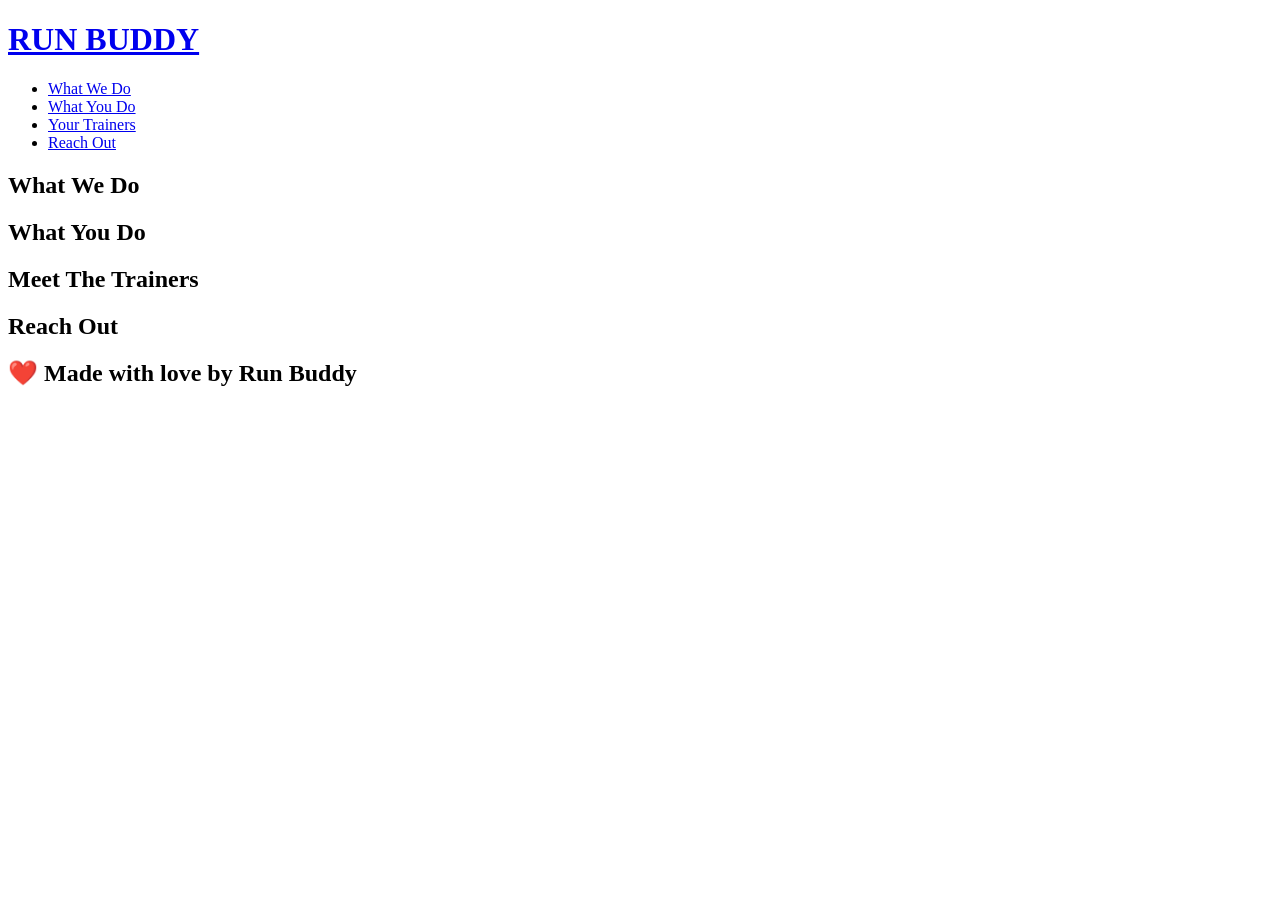
==== index.html @ e4a74678 "added navigation layout" ====
<!DOCTYPE html>
<html lang="en">

<head>
    <meta charset="UTF-8" />
    <title>Run Buddy</title>
</head>

<body>
    <!--Navigation-->
    <header>
        <h1>
            <a href="/">RUN BUDDY</a>
        </h1>
        <nav>
            <!--Unordered List Element-->
            <ul>
                <!--List Item Element-->
                <li>
                    <!--Anchor Element-->
                    <a href="#what-we-do">What We Do</a>
                </li>
                <li>
                    <a href="#what-you-do">What You Do</a>
                </li>
                <li>
                    <a href="#your-trainers">Your Trainers</a>
                </li>
                <li>
                    <a href="#reach-out">Reach Out</a>
                </li>
            </ul>
        </nav>
    </header>

    <!--Hero/Jumbotron-->
    <section>

    </section>

    <!--"What We Do" Section-->
    <section>
        <h2>What We Do</h2>
    </section>

    <!--"What You Do" Section-->
    <section>
        <h2>What You Do</h2>
    </section>

    <!--"Meet The Trainers" Section-->
    <section>
        <h2>Meet The Trainers</h2>
    </section>

    <!--"Reach Out" Section-->
    <section>
        <h2>Reach Out</h2>
    </section>

    <!--Footer-->
    <footer>
        <h2>❤️ Made with love by Run Buddy</h2>
    </footer>
</body>

</html>
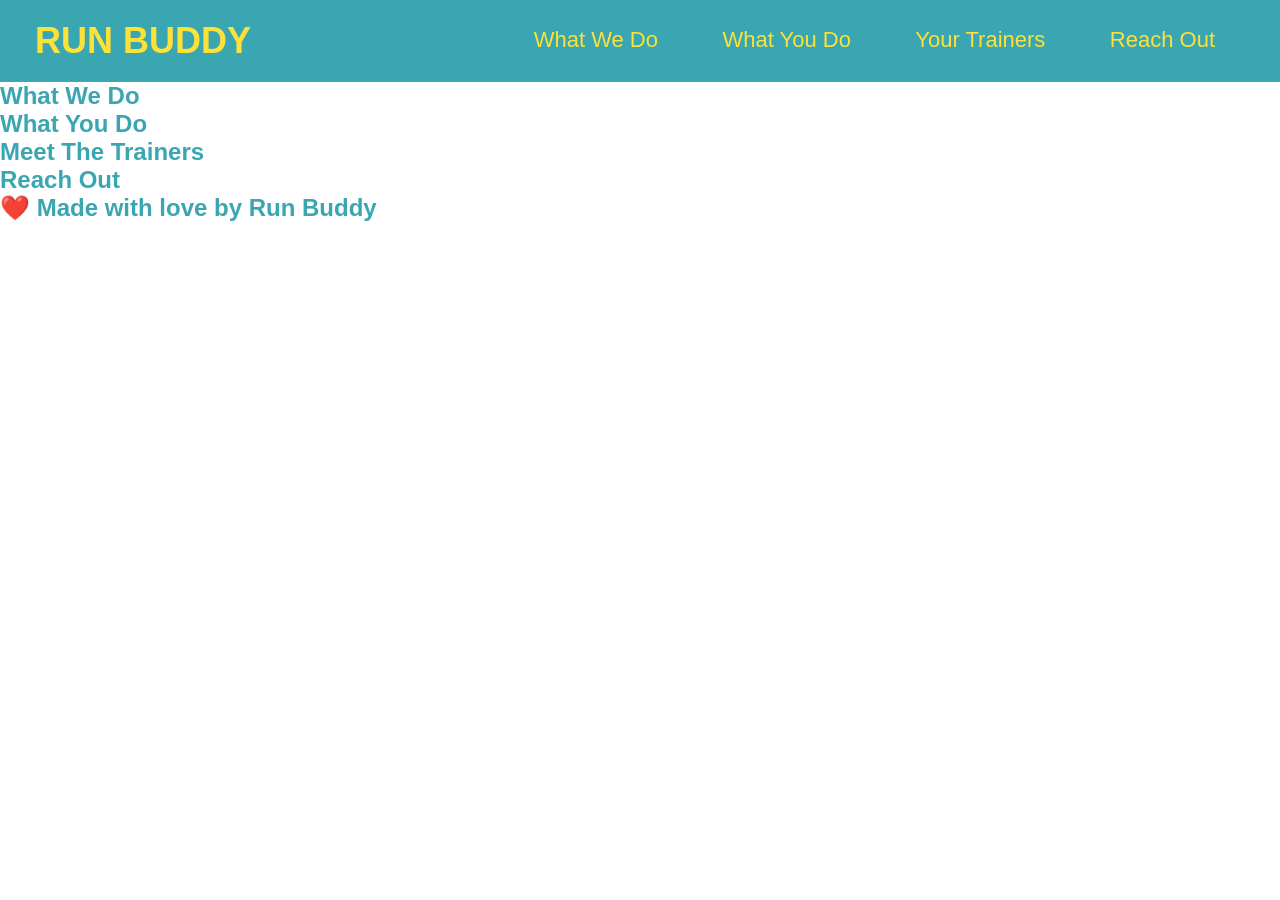
==== commit fdab7f08: "added stylesheet and styled header" ====
--- a/index.html
+++ b/index.html
@@ -4,6 +4,8 @@
 <head>
     <meta charset="UTF-8" />
     <title>Run Buddy</title>
+
+    <link rel="stylesheet" href="./assets/css/style.css" />
 </head>
 
 <body>
--- a/assets/css/style.css
+++ b/assets/css/style.css
@@ -0,0 +1,42 @@
+* {
+    margin: 0;
+    padding: 0;
+}
+
+body {
+    color: #39a6b2;
+    font-family: Helvetica, Arial, sans-serif;
+}
+
+header {
+    padding: 20px 35px;
+    background-color: #39a6b2;
+}
+
+header h1 {
+    font-weight: bold;
+    font-size: 36px;
+    color: #fce138;
+    margin: 0;
+    display: inline;
+}
+
+header nav {
+    float: right;
+    margin: 7px 0;
+}
+
+header nav ul li {
+    display: inline;
+}
+
+header nav ul li a{
+    margin: 0 30px;
+    font-weight: lighter;
+    font-size: 22px;
+}
+
+header a {
+    text-decoration: none;
+    color: #fce138;
+}
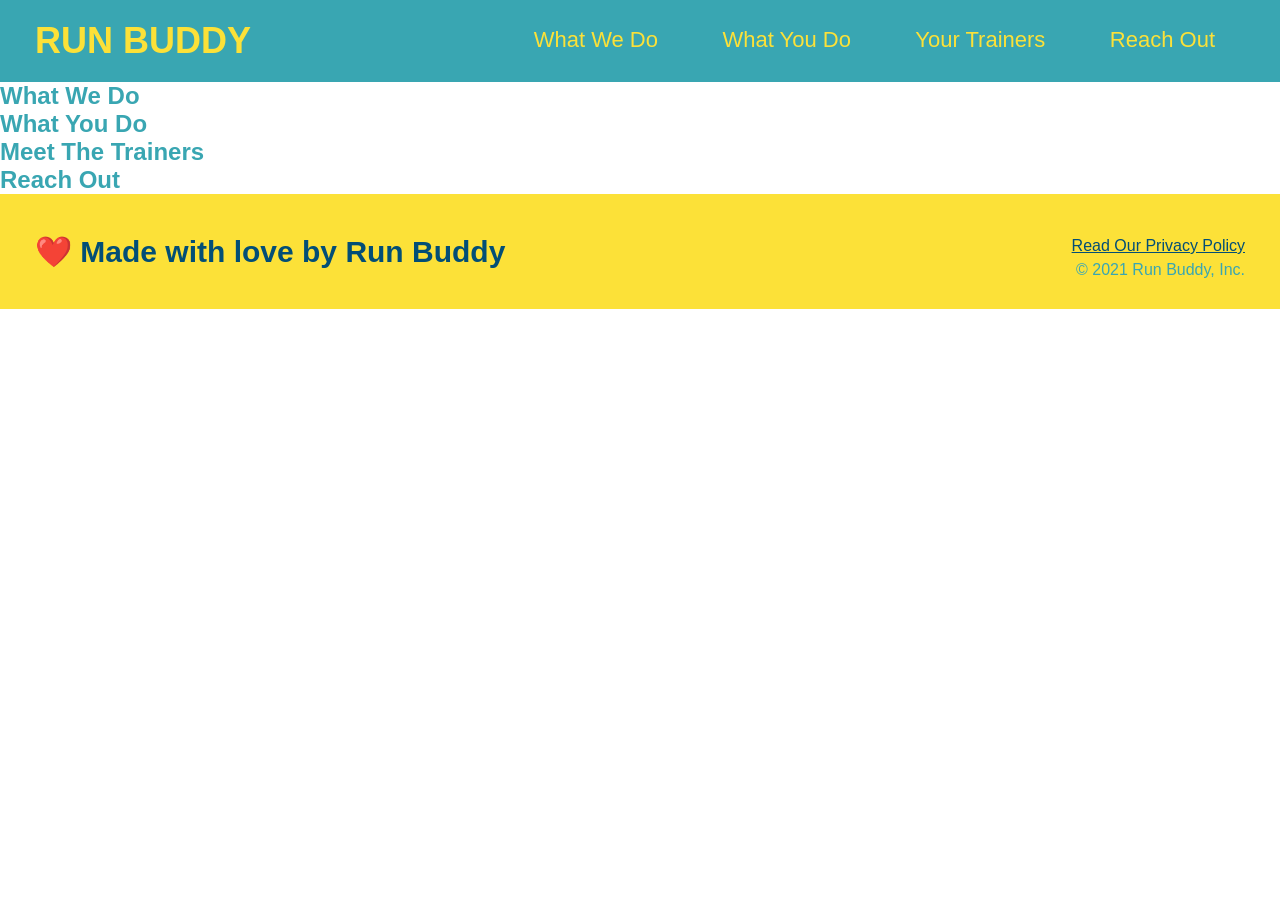
==== commit a38540d1: "styling for footer" ====
--- a/index.html
+++ b/index.html
@@ -63,6 +63,10 @@
     <!--Footer-->
     <footer>
         <h2>❤️ Made with love by Run Buddy</h2>
+        <div>
+            <a href="#">Read Our Privacy Policy</a><br />
+            &copy; 2021 Run Buddy, Inc.
+        </div>
     </footer>
 </body>
 
--- a/assets/css/style.css
+++ b/assets/css/style.css
@@ -1,6 +1,7 @@
 * {
     margin: 0;
     padding: 0;
+    box-sizing: border-box;
 }
 
 body {
@@ -39,4 +40,27 @@
 header a {
     text-decoration: none;
     color: #fce138;
+}
+
+footer {
+    background: #fce138;
+    width: 100%;
+    padding: 40px 35px;
+}
+
+footer h2 {
+    display: inline;
+    color: #024e76;
+    font-size: 30px;
+    margin: 0;
+}
+
+footer div {
+    float: right;
+    line-height: 1.5;
+    text-align: right;
+}
+
+footer a {
+    color: #024e76;
 }
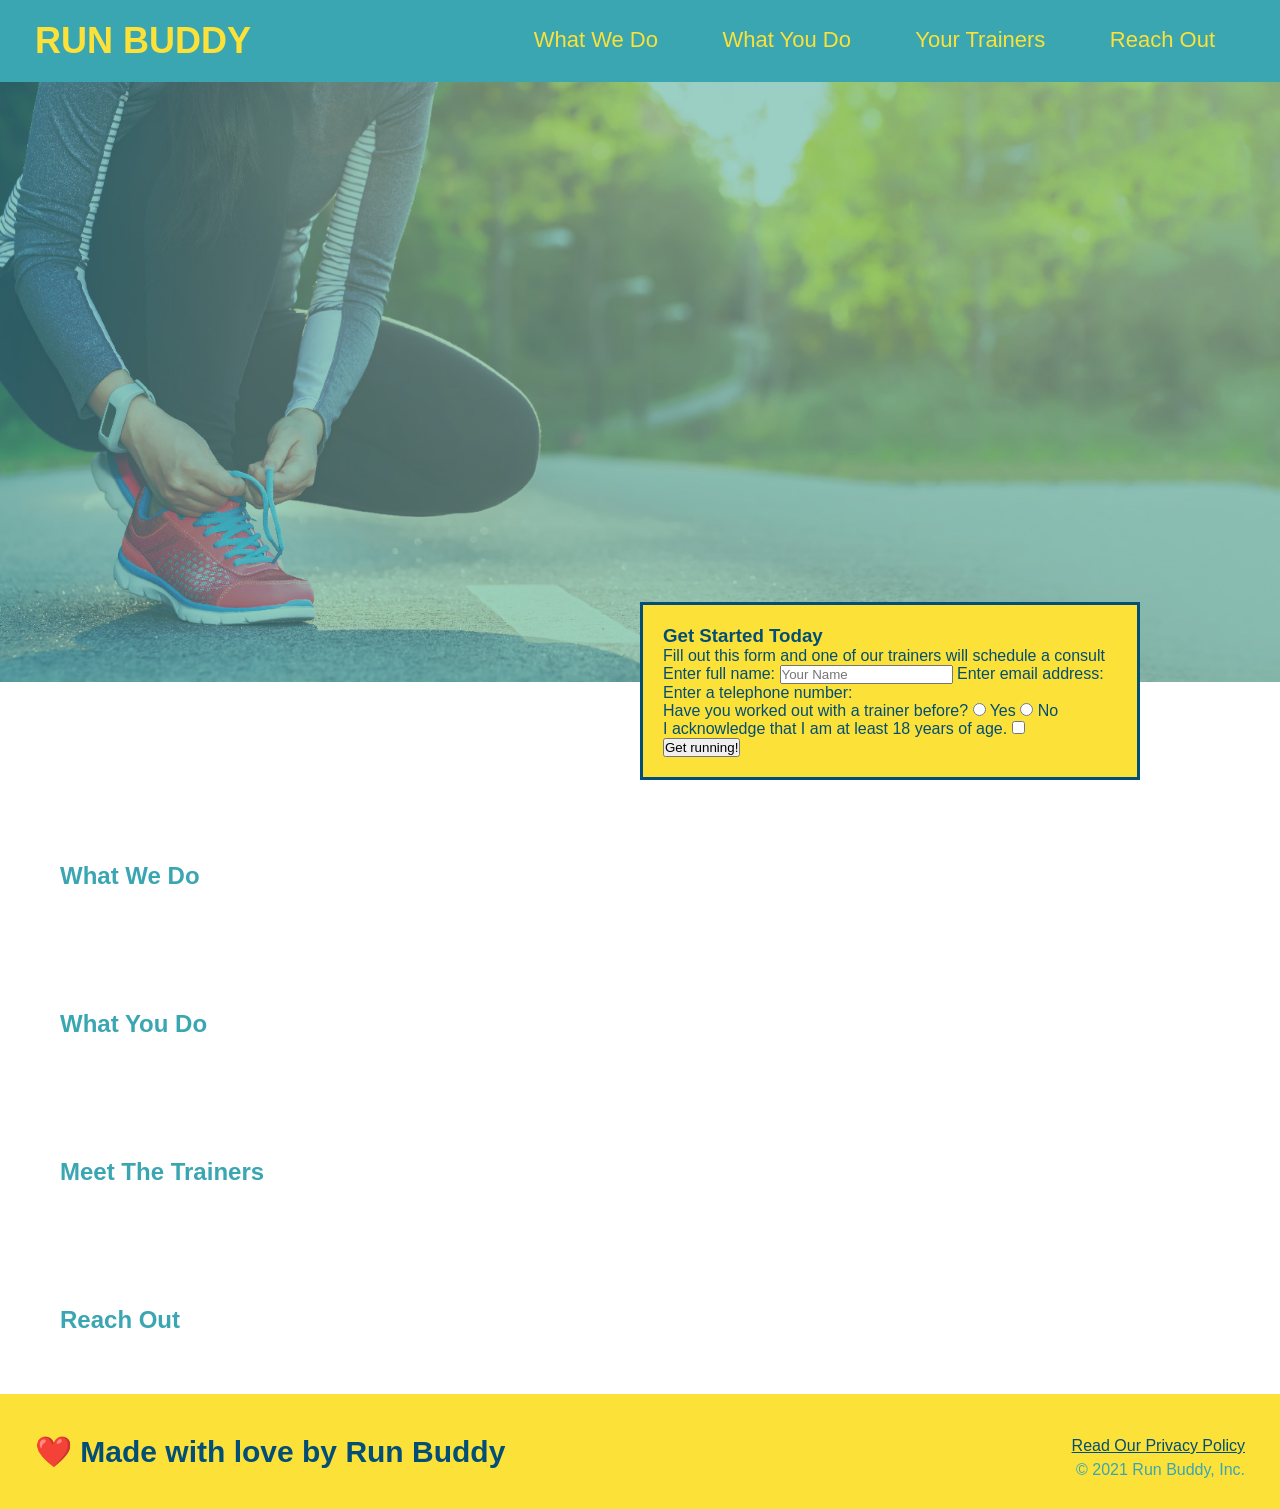
==== commit 339c8ebe: "added hero styling & form" ====
--- a/index.html
+++ b/index.html
@@ -34,6 +34,38 @@
             </ul>
         </nav>
     </header>
+    <section class="hero">
+        <div class="hero-form">
+            <h3>Get Started Today</h3>
+            <p>Fill out this form and one of our trainers will schedule a consult</p>
+            <!--Add Form Element-->
+            <form>
+                <label for="name">Enter full name:</label>
+                <input type="text" placeholder="Your Name" name="name" id="name" />
+                <label for="email">Enter email address:</label>
+                <label type="email" placeholder="Email Address" name="email" id="email" />
+                <label for="phone">Enter a telephone number:</label>
+                <lable type="tel" placeholder="Phone Number" name="phone" id="phone" />
+                <p>
+                    Have you worked out with a trainer before?
+                    <input type="radio" name="trainer-confirm" id="trainer-yes" />
+                    <label for="trainer-yes">Yes</label>
+                    <input type="radio" name="trainer-confirm" id="trainer-no" />
+                    <label for="trainer-yes">No</label>
+                </p>
+                <p>
+                    <label for="checkbox">
+                        I acknowledge that I am at least 18 years of age.
+                    </label>
+                    <input type="checkbox" name="age-confirm" id="checkbox" />
+                </p>
+                <button type="submit">
+                    Get running!
+                </button>
+            </form>
+        </div>
+    </section>
+    <!--End Hero-->
 
     <!--Hero/Jumbotron-->
     <section>
--- a/assets/css/style.css
+++ b/assets/css/style.css
@@ -63,4 +63,26 @@
 
 footer a {
     color: #024e76;
+}
+
+section {
+    padding: 60px;
+}
+
+.hero {
+    background-image: url("../images/hero-bg.jpg");
+    height: 600px;
+    background-size: cover;
+    background-position: center;
+}
+
+.hero-form {
+    border: solid 3px #024e76;
+    background-color: #fce138;
+    padding: 20px;
+    width: 500px;
+    color: #024e76;
+    position: absolute;
+    bottom: 120px;
+    right: 140px;
 }
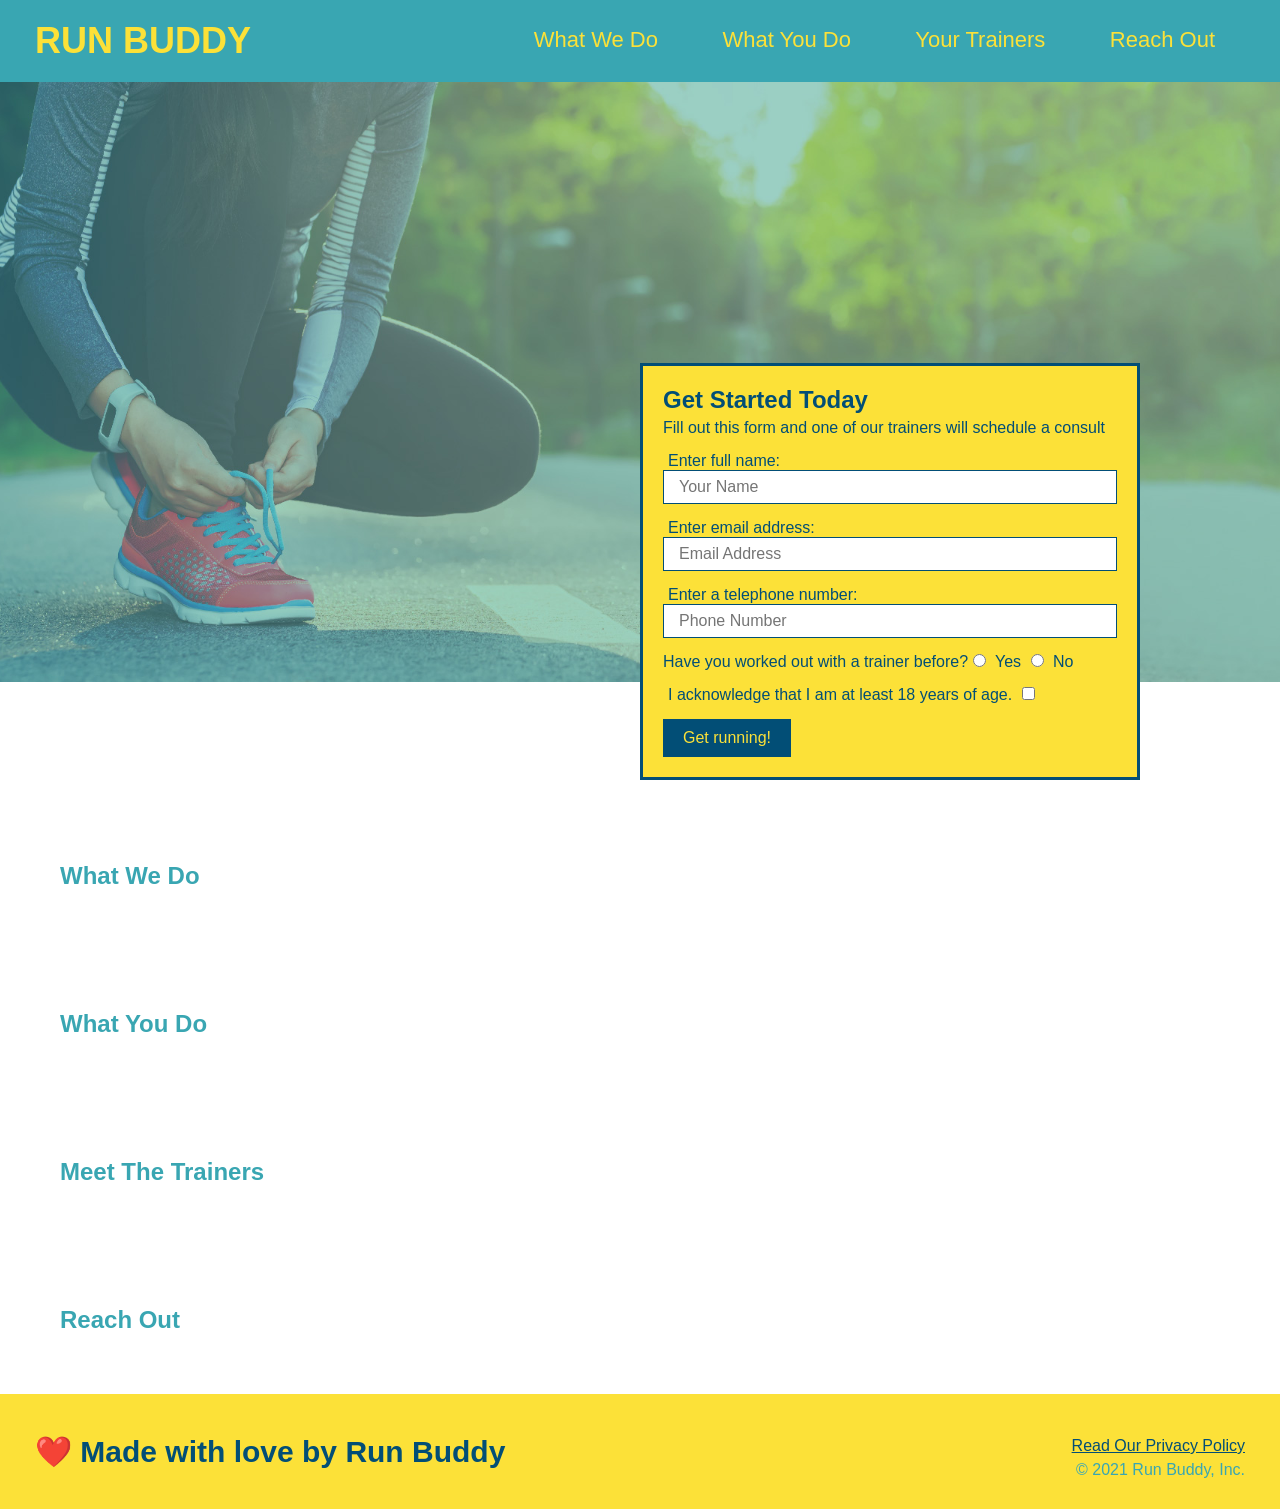
==== commit fedfe173: "added styling to form" ====
--- a/index.html
+++ b/index.html
@@ -41,11 +41,11 @@
             <!--Add Form Element-->
             <form>
                 <label for="name">Enter full name:</label>
-                <input type="text" placeholder="Your Name" name="name" id="name" />
+                <input type="text" placeholder="Your Name" name="name" id="name" class="form-input" />
                 <label for="email">Enter email address:</label>
-                <label type="email" placeholder="Email Address" name="email" id="email" />
+                <input type="email" placeholder="Email Address" name="email" id="email" class="form-input"/>
                 <label for="phone">Enter a telephone number:</label>
-                <lable type="tel" placeholder="Phone Number" name="phone" id="phone" />
+                <input type="tel" placeholder="Phone Number" name="phone" id="phone" class="form-input" />
                 <p>
                     Have you worked out with a trainer before?
                     <input type="radio" name="trainer-confirm" id="trainer-yes" />
--- a/assets/css/style.css
+++ b/assets/css/style.css
@@ -85,4 +85,35 @@
     position: absolute;
     bottom: 120px;
     right: 140px;
+}
+
+.hero-form h3 {
+    font-size: 24px;
+    margin: 0;
+}
+
+.hero-form p {
+    margin: 5px 0 15px 0;
+}
+
+.form-input {
+    border: 1px solid #024e76;
+    display: block;
+    padding: 7px 15px;
+    font-size: 16px;
+    color: #024e76;
+    width: 100%;
+    margin-bottom: 15px;
+}
+
+.hero-form label {
+    margin: 0 5px;
+}
+
+.hero-form button {
+    color: #fce138;
+    background-color: #024e76;
+    border: none;
+    padding: 10px 20px;
+    font-size: 16px;
 }
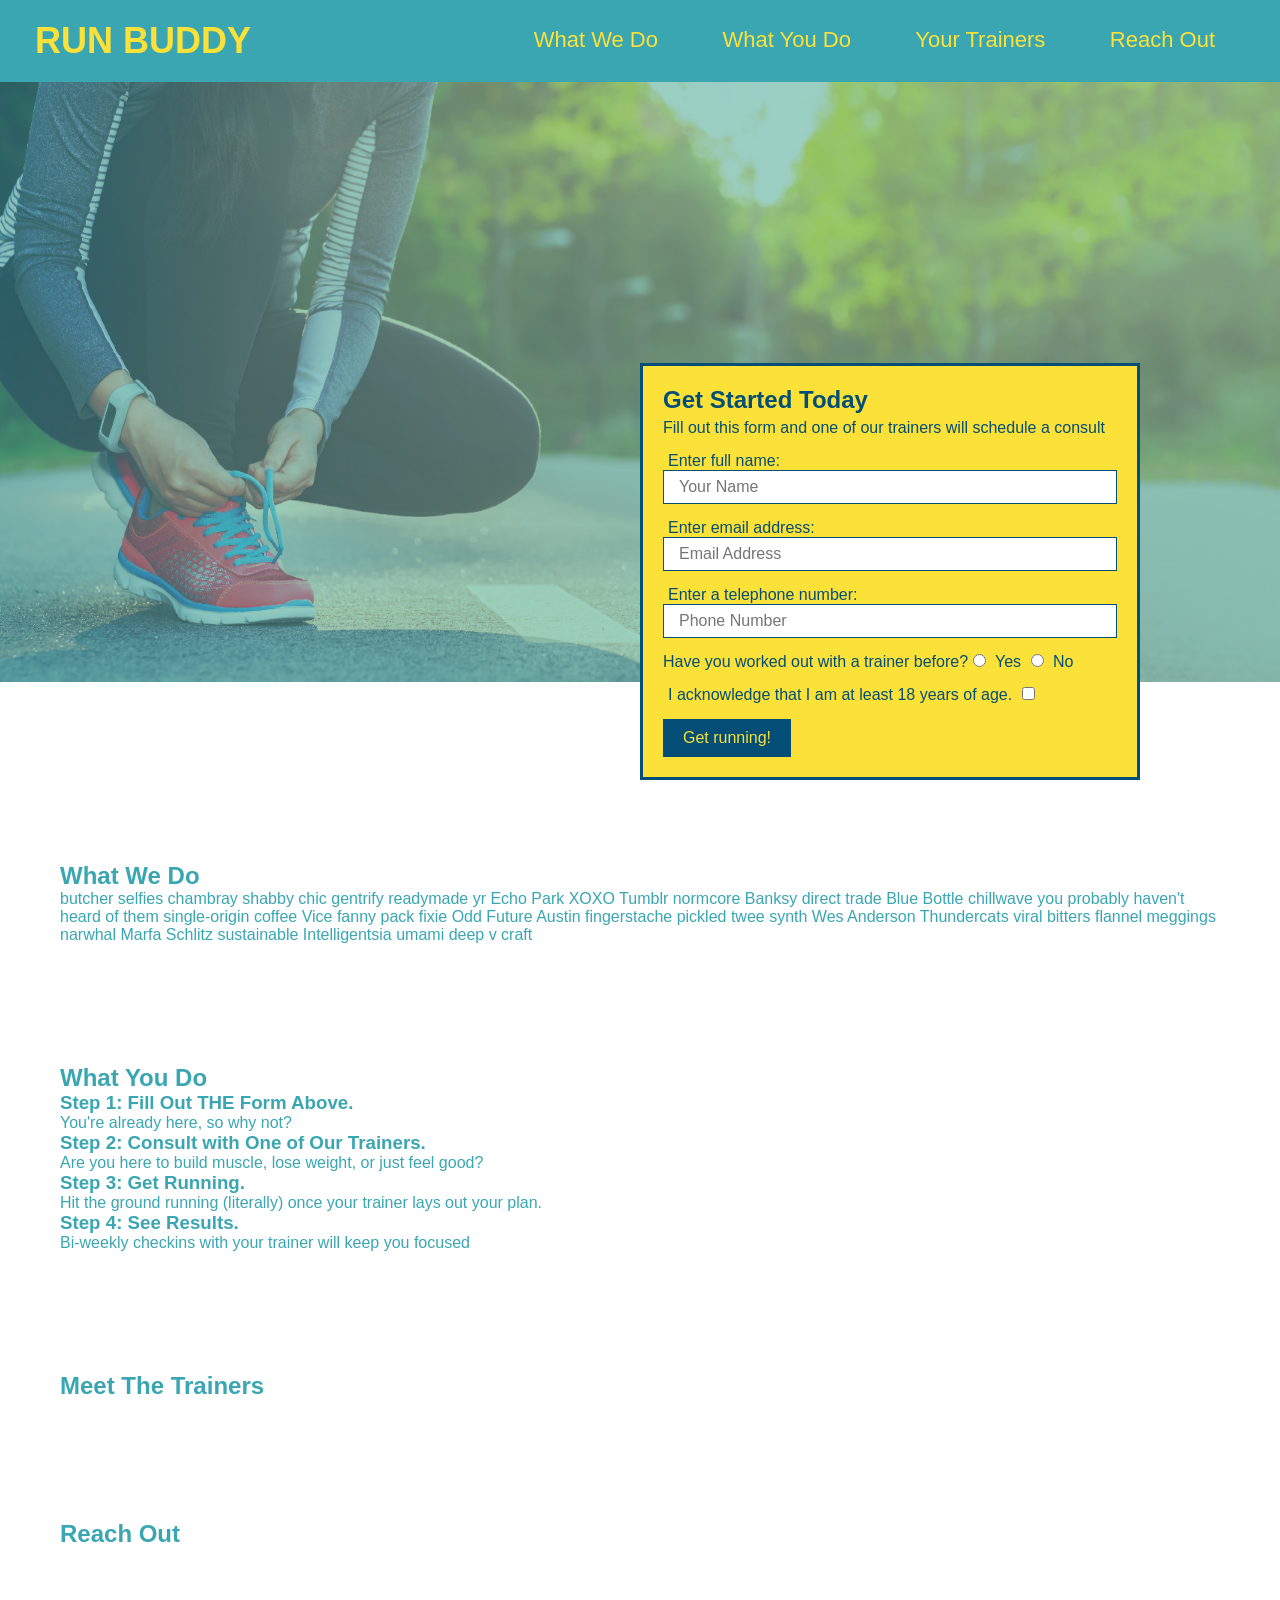
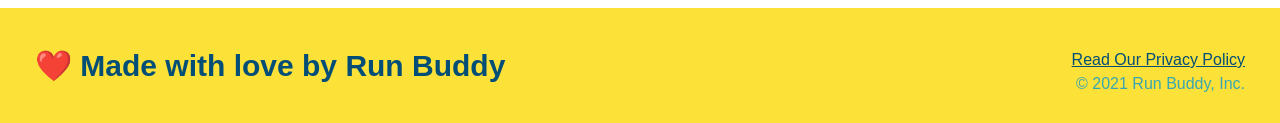
==== commit 8ec62ee6: "build out inner section" ====
--- a/index.html
+++ b/index.html
@@ -75,11 +75,34 @@
     <!--"What We Do" Section-->
     <section>
         <h2>What We Do</h2>
+        <p>
+            butcher selfies chambray shabby chic gentrify readymade yr Echo Park XOXO Tumblr normcore Banksy direct trade Blue Bottle chillwave you probably haven't heard of them single-origin coffee Vice fanny pack fixie Odd Future Austin fingerstache pickled twee synth Wes Anderson Thundercats viral bitters flannel meggings narwhal Marfa Schlitz sustainable Intelligentsia umami deep v craft
+        </p>
     </section>
 
     <!--"What You Do" Section-->
     <section>
         <h2>What You Do</h2>
+
+        <div>
+            <h3>Step 1: Fill Out THE Form Above.</h3>
+            <p>You're already here, so why not?</p>
+        </div>
+
+        <div>
+            <h3>Step 2: Consult with One of Our Trainers.</h3>
+            <p>Are you here to build muscle, lose weight, or just feel good?</p>
+        </div>
+
+        <div>
+            <h3>Step 3: Get Running.</h3>
+            <p>Hit the ground running (literally) once your trainer lays out your plan.</p>
+        </div>
+
+        <div>
+            <h3>Step 4: See Results.</h3>
+            <p>Bi-weekly checkins with your trainer will keep you focused</p>
+        </div>
     </section>
 
     <!--"Meet The Trainers" Section-->
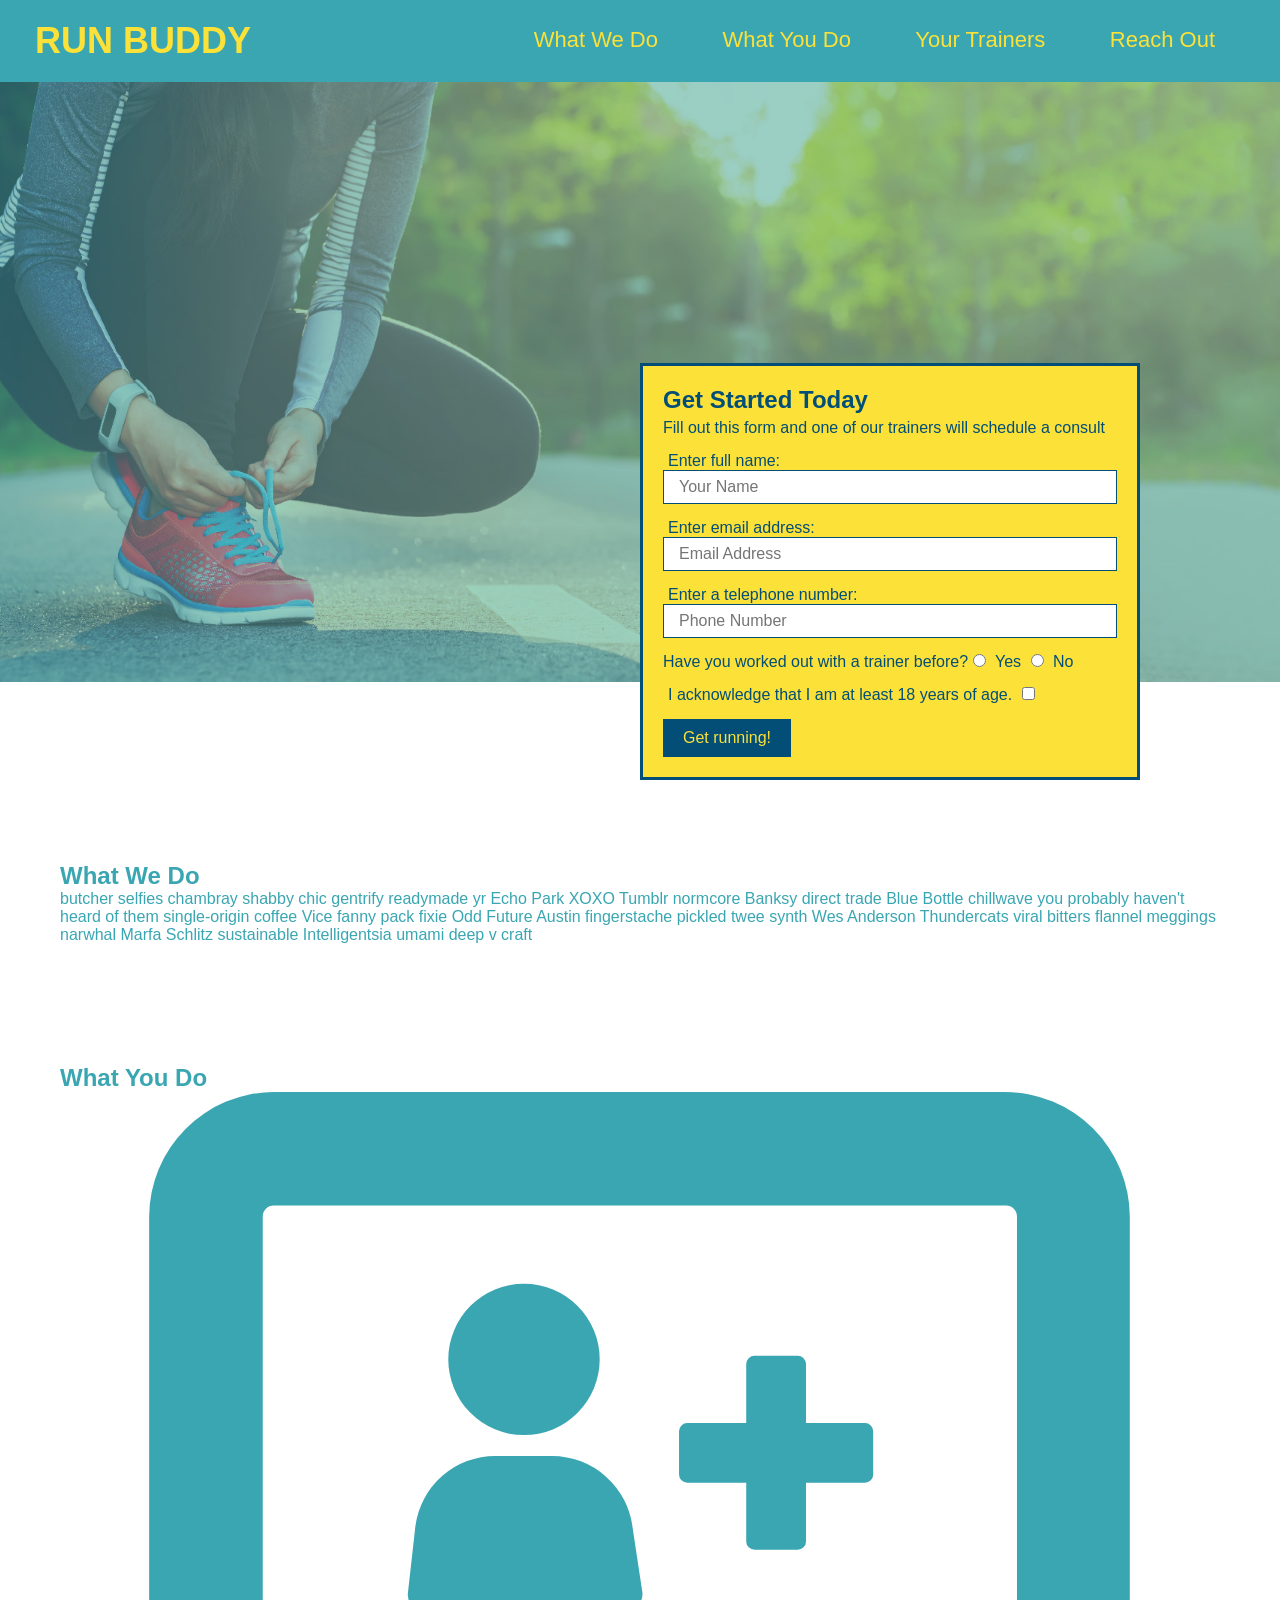
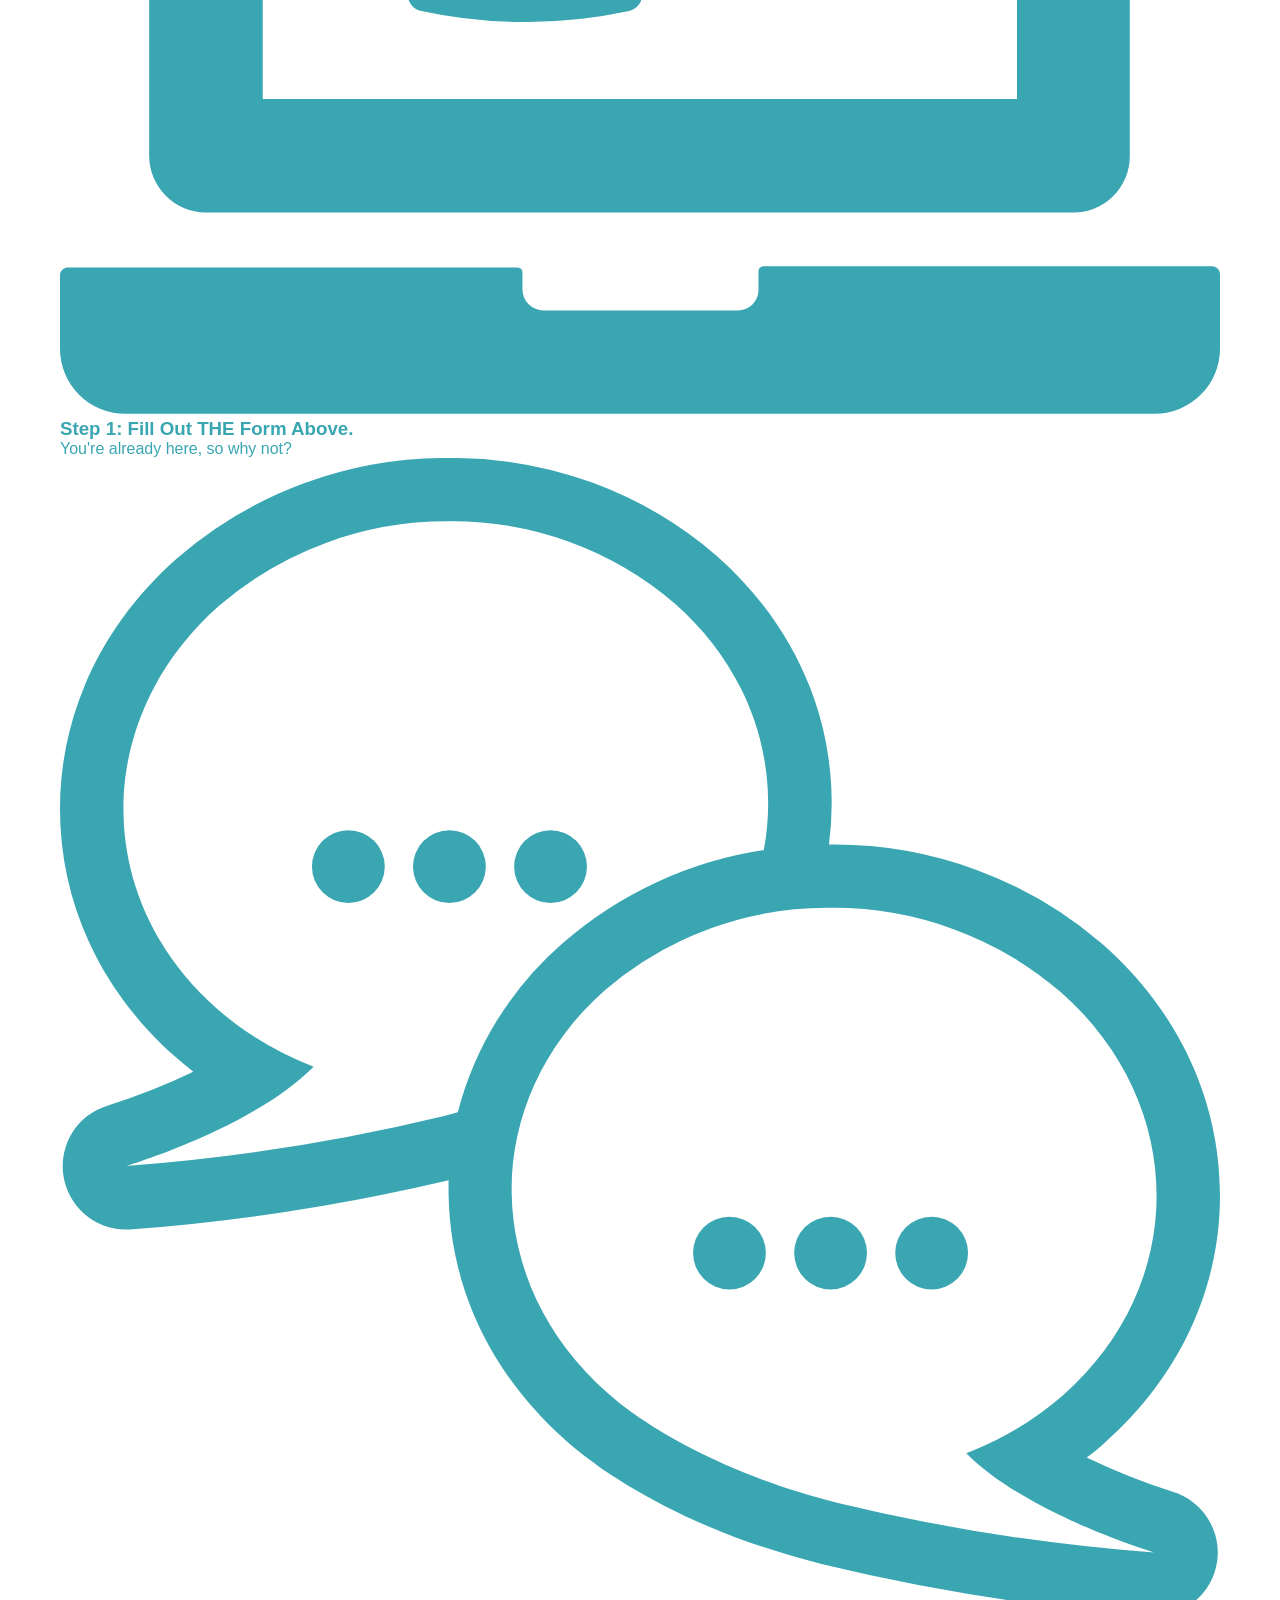
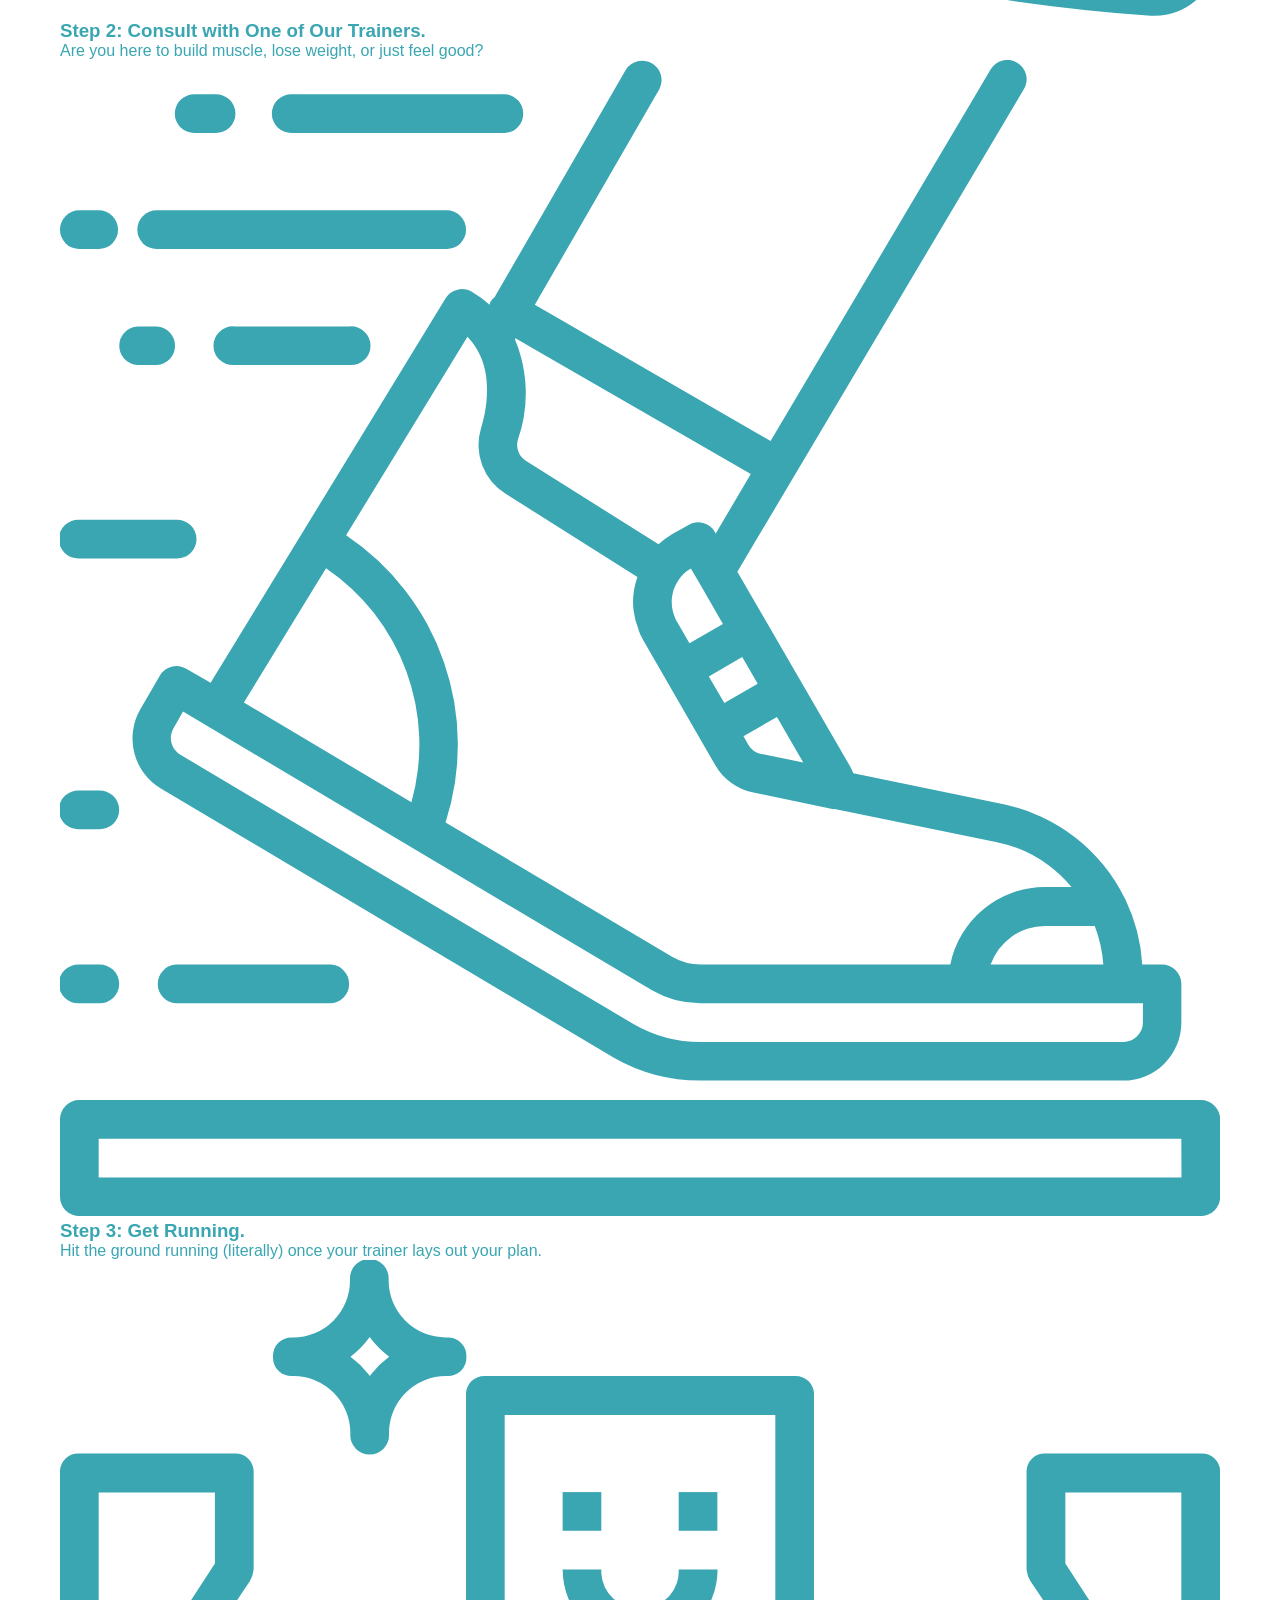
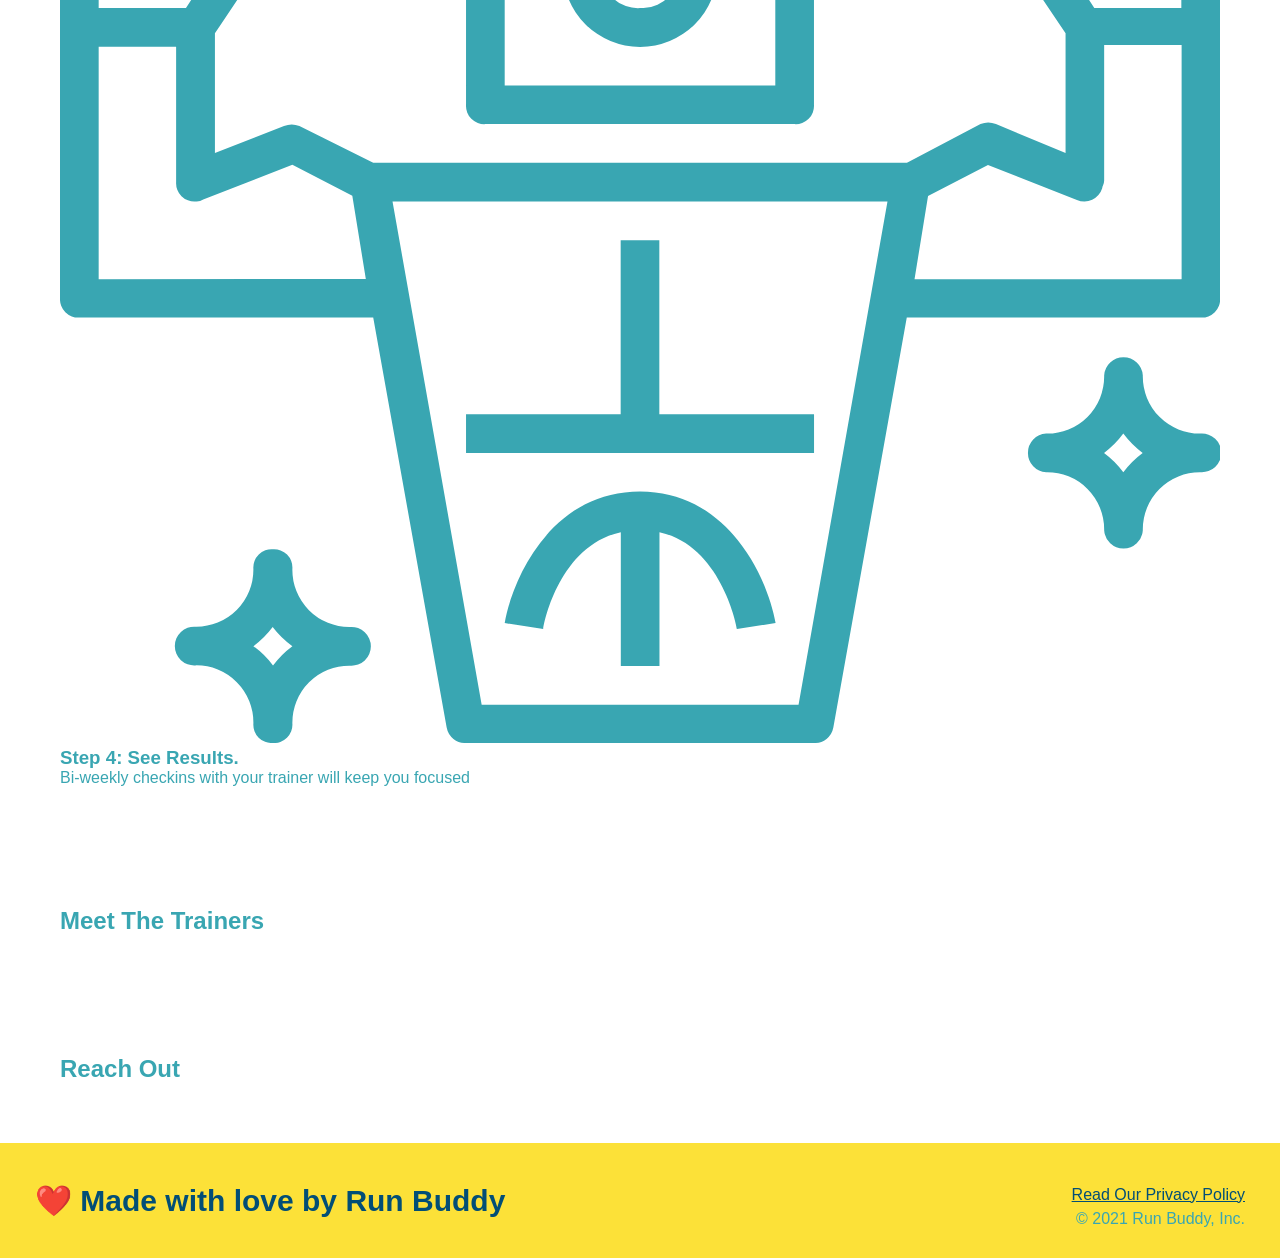
==== commit 72d2564c: "added images" ====
--- a/index.html
+++ b/index.html
@@ -73,7 +73,7 @@
     </section>
 
     <!--"What We Do" Section-->
-    <section>
+    <section id="what-we-do">
         <h2>What We Do</h2>
         <p>
             butcher selfies chambray shabby chic gentrify readymade yr Echo Park XOXO Tumblr normcore Banksy direct trade Blue Bottle chillwave you probably haven't heard of them single-origin coffee Vice fanny pack fixie Odd Future Austin fingerstache pickled twee synth Wes Anderson Thundercats viral bitters flannel meggings narwhal Marfa Schlitz sustainable Intelligentsia umami deep v craft
@@ -81,37 +81,41 @@
     </section>
 
     <!--"What You Do" Section-->
-    <section>
+    <section id="what-you-do">
         <h2>What You Do</h2>
 
         <div>
+            <img src="./assets/images/step-1.svg" alt=""  />
             <h3>Step 1: Fill Out THE Form Above.</h3>
             <p>You're already here, so why not?</p>
         </div>
 
         <div>
+            <img src="./assets/images/step-2.svg" alt=""  />
             <h3>Step 2: Consult with One of Our Trainers.</h3>
             <p>Are you here to build muscle, lose weight, or just feel good?</p>
         </div>
 
         <div>
+            <img src="./assets/images/step-3.svg" alt=""  />
             <h3>Step 3: Get Running.</h3>
             <p>Hit the ground running (literally) once your trainer lays out your plan.</p>
         </div>
 
         <div>
+            <img src="./assets/images/step-4.svg" alt=""  />
             <h3>Step 4: See Results.</h3>
             <p>Bi-weekly checkins with your trainer will keep you focused</p>
         </div>
     </section>
 
     <!--"Meet The Trainers" Section-->
-    <section>
+    <section id="your-trainers">
         <h2>Meet The Trainers</h2>
     </section>
 
     <!--"Reach Out" Section-->
-    <section>
+    <section id="reach-out">
         <h2>Reach Out</h2>
     </section>
 
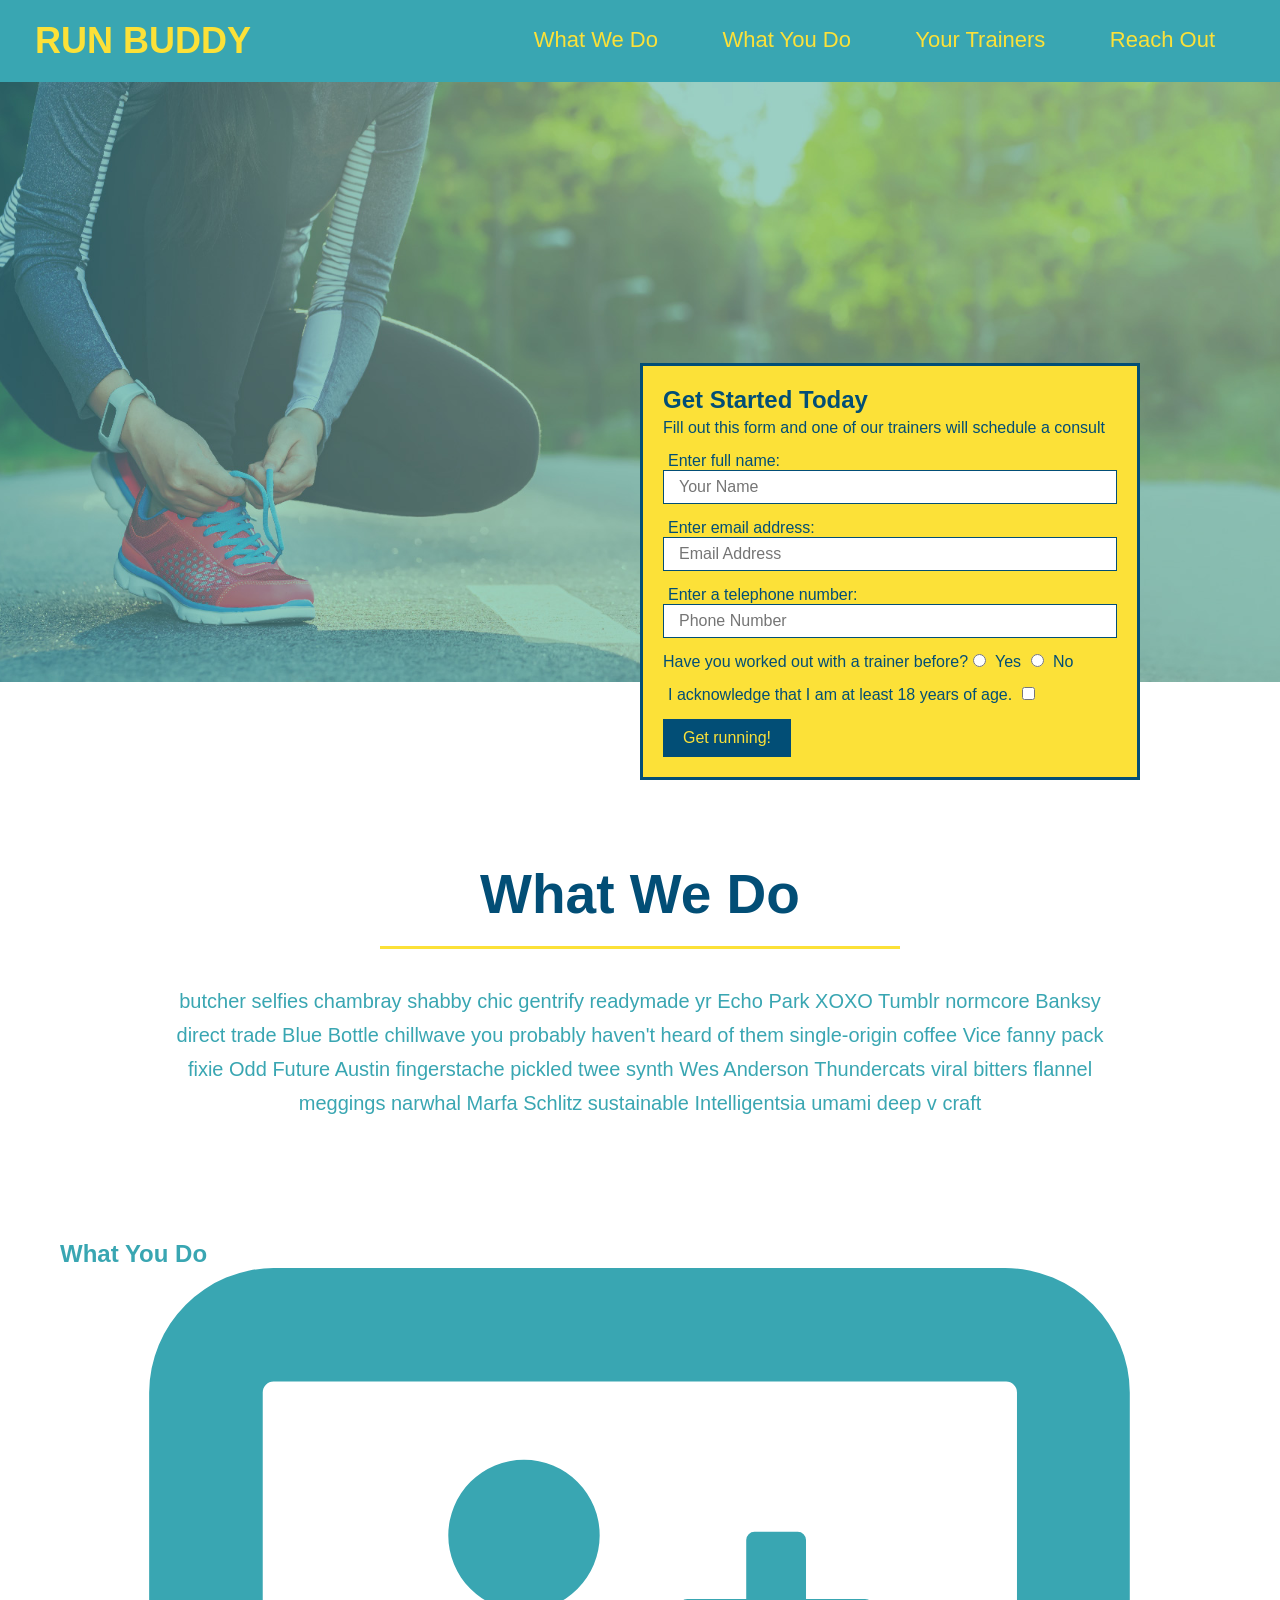
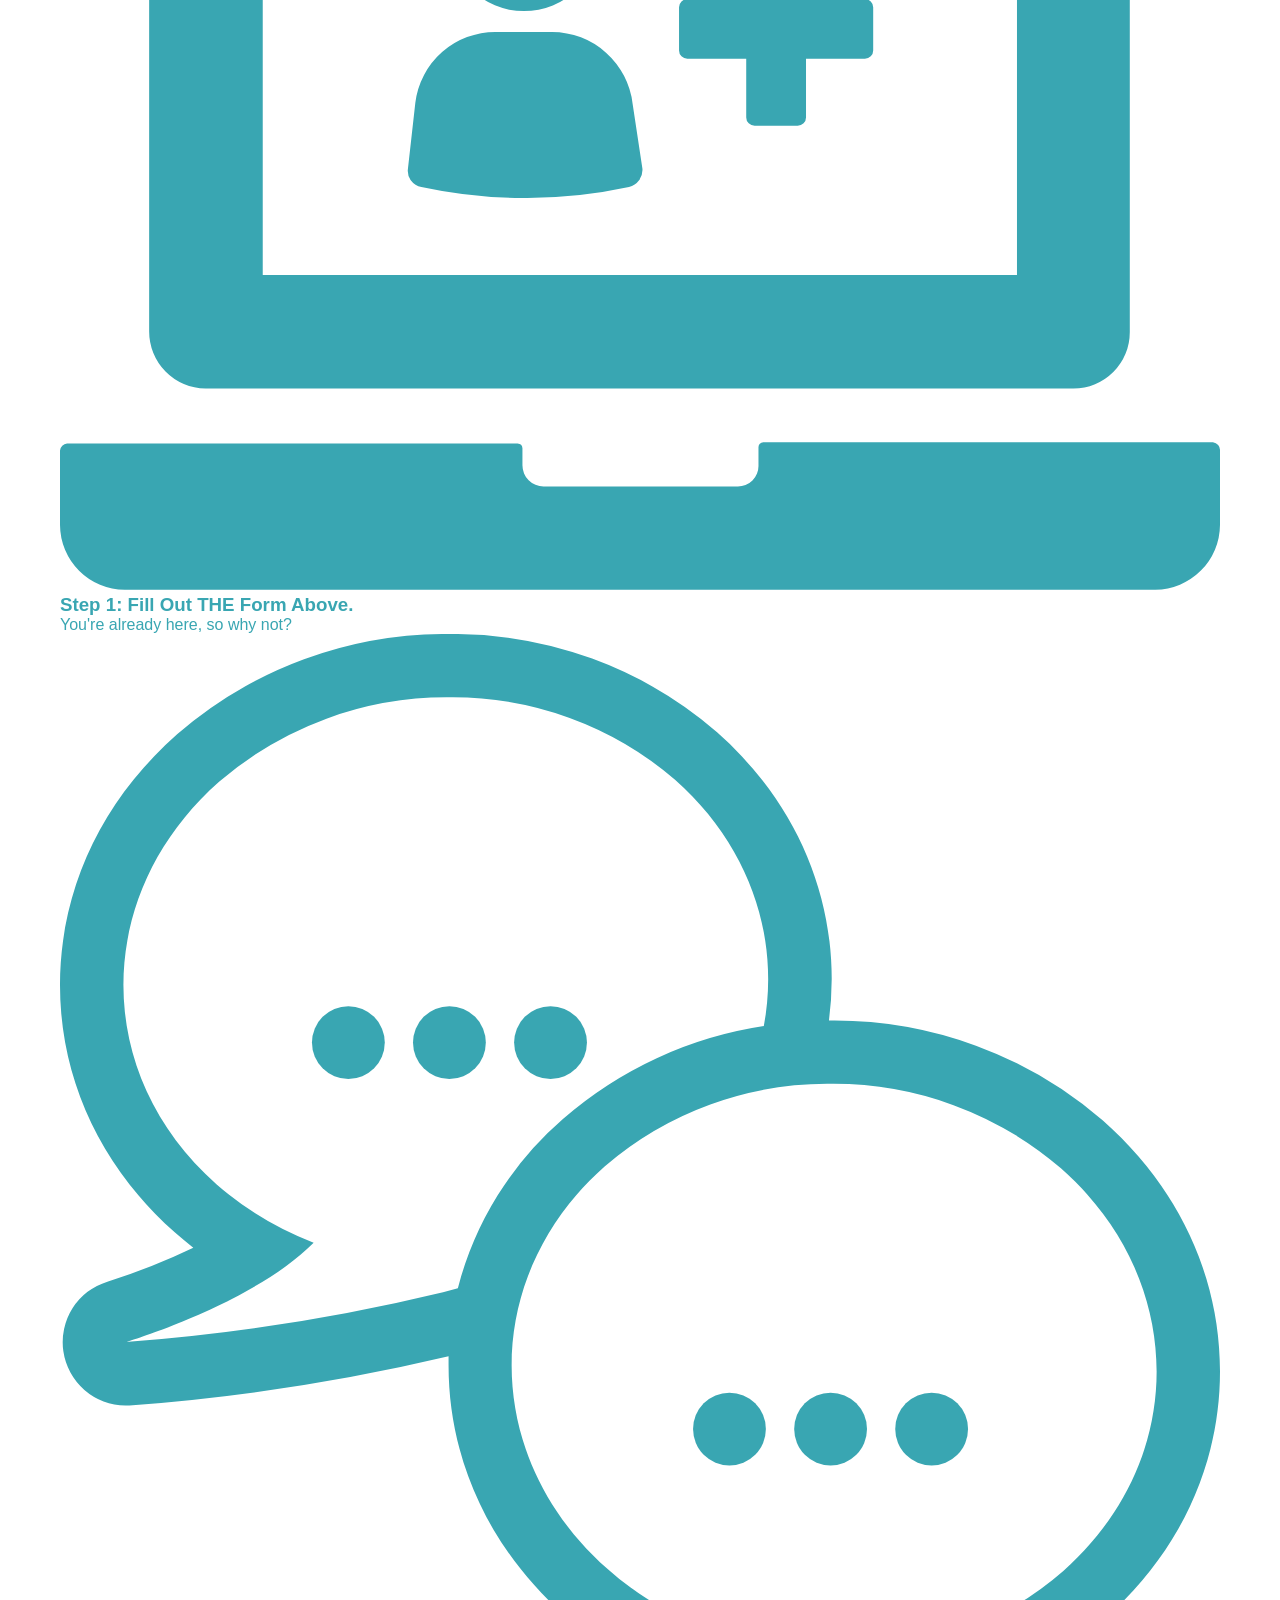
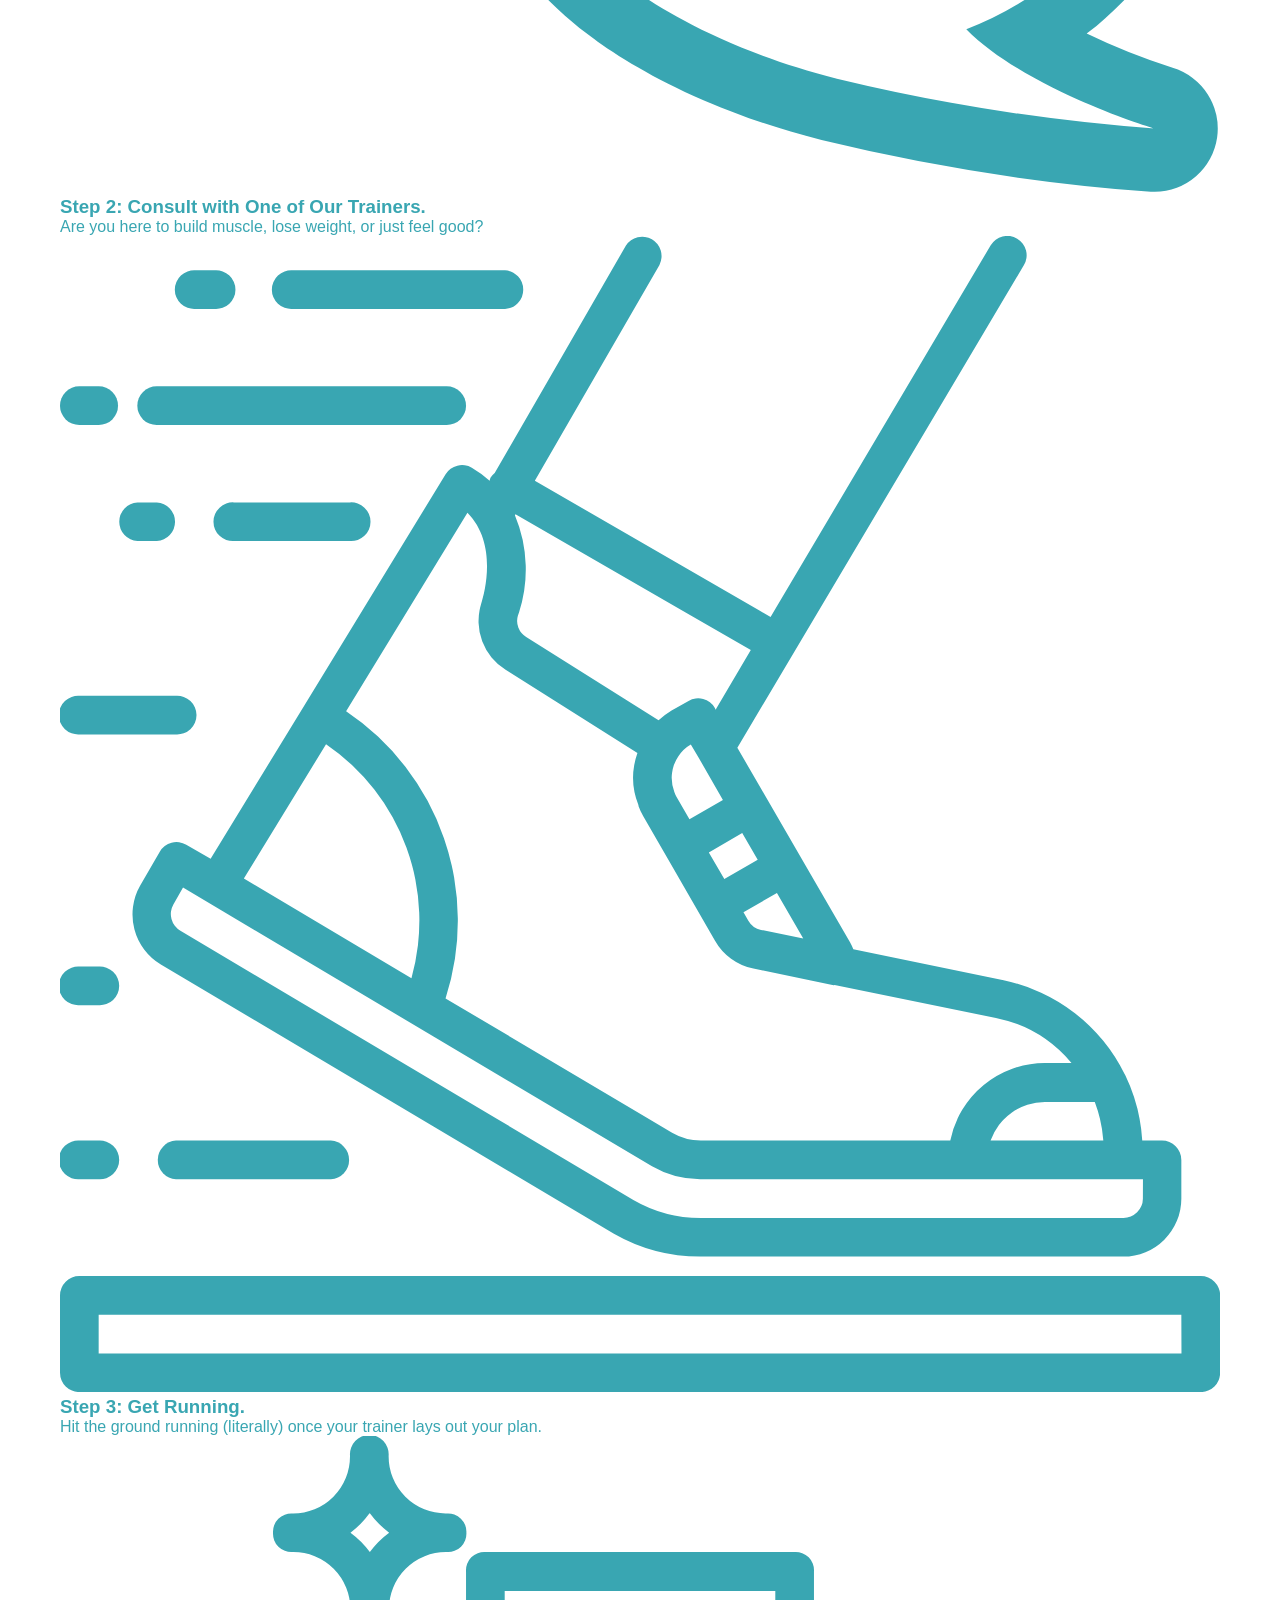
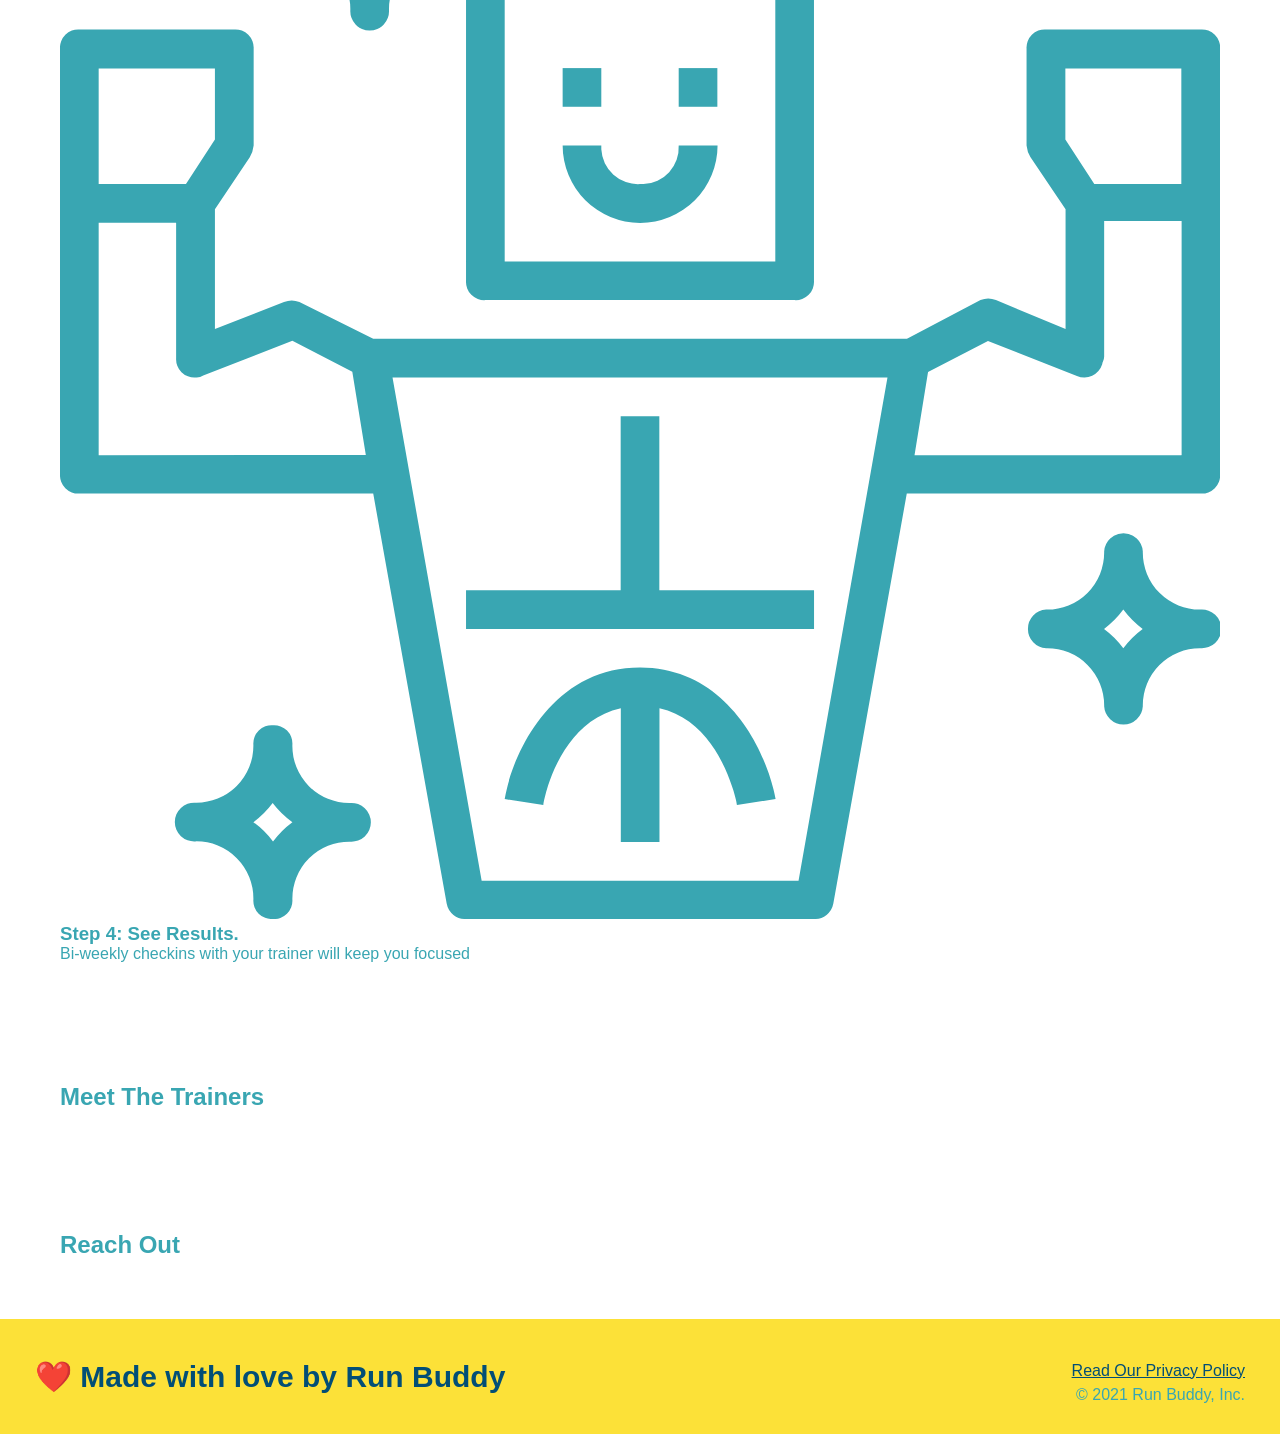
==== commit 6a62a661: "style intro section" ====
--- a/index.html
+++ b/index.html
@@ -73,7 +73,7 @@
     </section>
 
     <!--"What We Do" Section-->
-    <section id="what-we-do">
+    <section id="what-we-do" class="intro">
         <h2>What We Do</h2>
         <p>
             butcher selfies chambray shabby chic gentrify readymade yr Echo Park XOXO Tumblr normcore Banksy direct trade Blue Bottle chillwave you probably haven't heard of them single-origin coffee Vice fanny pack fixie Odd Future Austin fingerstache pickled twee synth Wes Anderson Thundercats viral bitters flannel meggings narwhal Marfa Schlitz sustainable Intelligentsia umami deep v craft
--- a/assets/css/style.css
+++ b/assets/css/style.css
@@ -116,4 +116,26 @@
     border: none;
     padding: 10px 20px;
     font-size: 16px;
+}
+
+.intro {
+    text-align: center;
+}
+
+.intro h2 {
+    font-size: 55px;
+    color: #024e76;
+    margin-bottom: 35px;
+    padding: 0 100px 20px 100px;
+    border-bottom: 3px solid;
+    border-color: #fce138;
+    display: inline-block;
+}
+
+.intro p {
+    line-height: 1.7;
+    color: #39a6b2;
+    width: 80%;
+    font-size: 20px;
+    margin: 0 auto;
 }
